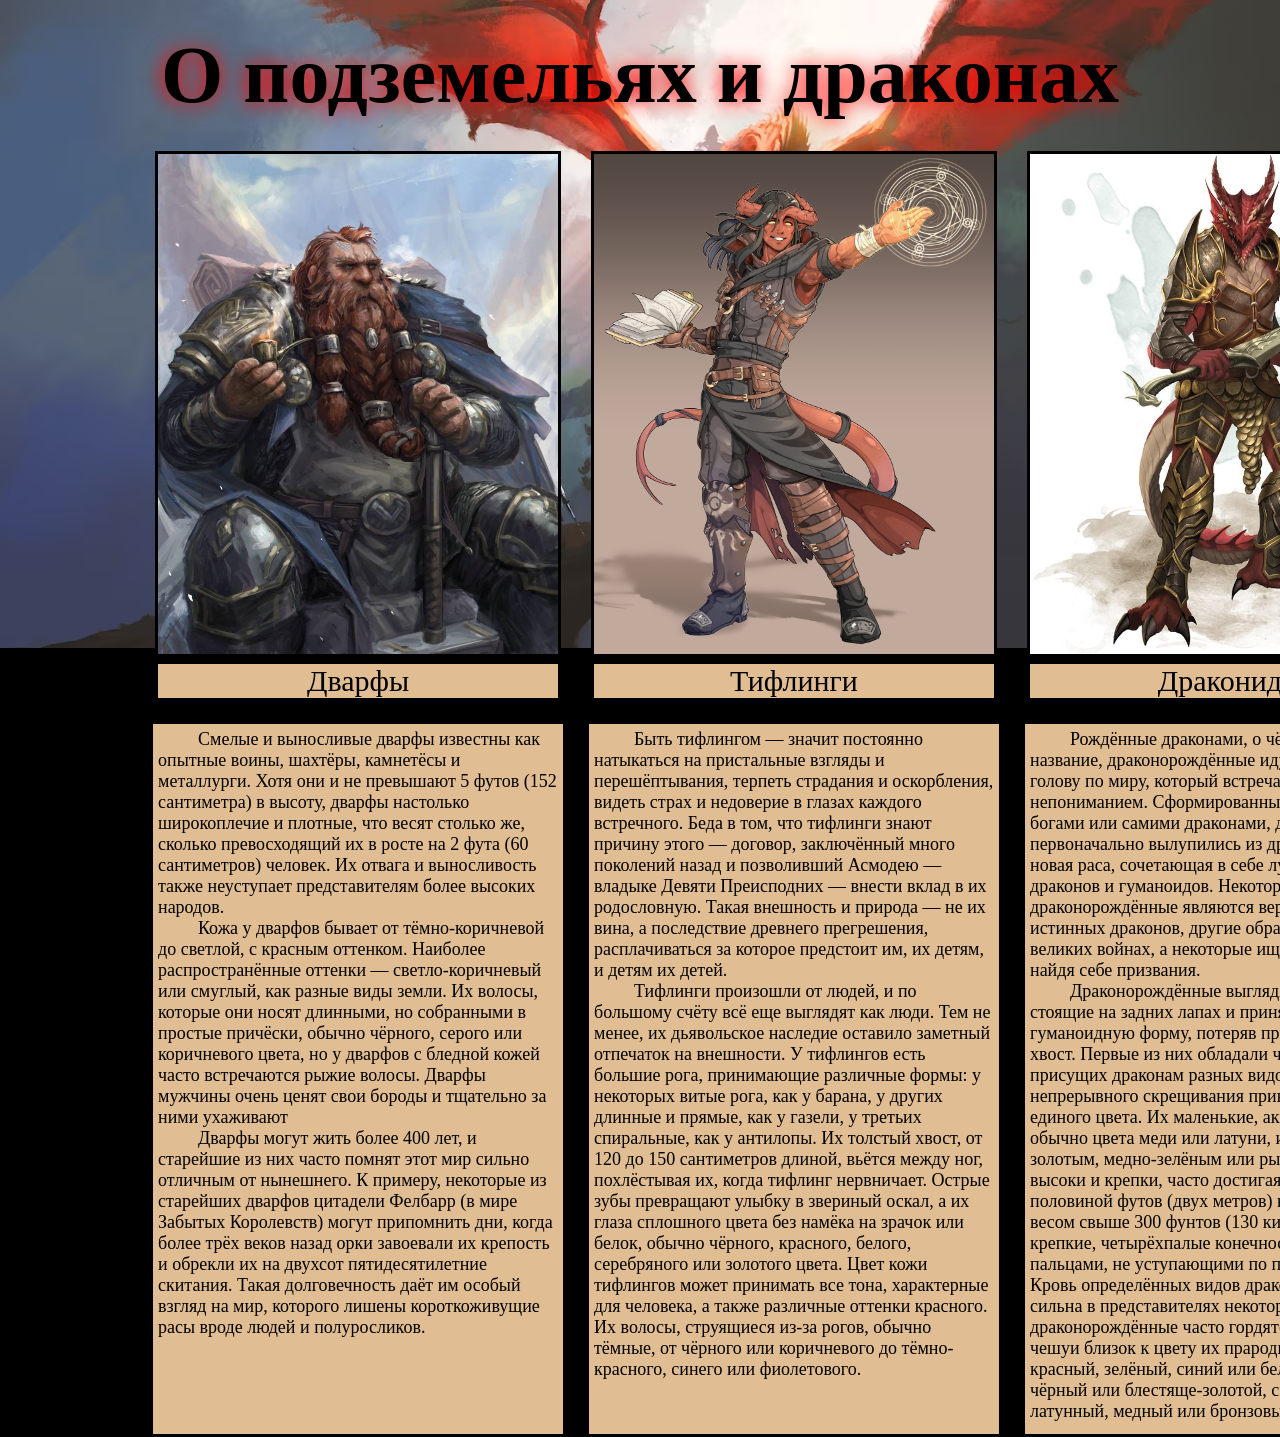
==== MySite.html @ a8800b90 "первая версия сайта" ====
<!DOCTYPE html>
<html lang="ru">
  <head>
    <meta charset="UTF-8" />
    <meta http-equiv="X-UA-Compatible" content="IE=edge" />
    <meta name="viewport" content="width=device-width, initial-scale=1.0" />
    <title>Document</title>
    <link rel="stylesheet" href="style.css" />
  </head>
  <body>
    <header>
      <h1>О подземельях и драконах</h1>
    </header>
    <main>
      <section class="about_races">
        <figure>
          <img class="races_images" src="../img/dwarf.jpg" alt="dwarf_img" />
          <figcaption class="figcaption_text">Дварфы</figcaption>
        </figure>
        <figure>
          <img class="races_images" src="/img/tifling.png" alt="tifling_img" />
          <figcaption class="figcaption_text">Тифлинги</figcaption>
        </figure>
        <figure>
          <img class="races_images" src="../img/dragonborn.jpg" alt="dragonborn_img" />
          <figcaption class="figcaption_text">Дракониды</figcaption>
        </figure>
        <div class="about_races_text">
          <p>
            Смелые и выносливые дварфы известны как опытные воины, шахтёры,
            камнетёсы и металлурги. Хотя они и не превышают 5 футов (152
            сантиметра) в высоту, дварфы настолько широкоплечие и плотные, что
            весят столько же, сколько превосходящий их в росте на 2 фута (60
            сантиметров) человек. Их отвага и выносливость также неуступает
            представителям более высоких народов.
          </p>
          <p>
            Кожа у дварфов бывает от тёмно-коричневой до светлой, с красным
            оттенком. Наиболее распространённые оттенки — светло-коричневый или
            смуглый, как разные виды земли. Их волосы, которые они носят
            длинными, но собранными в простые причёски, обычно чёрного, серого
            или коричневого цвета, но у дварфов с бледной кожей часто
            встречаются рыжие волосы. Дварфы мужчины очень ценят свои бороды и
            тщательно за ними ухаживают
          </p>
          <p>
            Дварфы могут жить более 400 лет, и старейшие из них часто помнят
            этот мир сильно отличным от нынешнего. К примеру, некоторые из
            старейших дварфов цитадели Фелбарр (в мире Забытых Королевств) могут
            припомнить дни, когда более трёх веков назад орки завоевали их
            крепость и обрекли их на двухсот пятидесятилетние скитания. Такая
            долговечность даёт им особый взгляд на мир, которого лишены
            короткоживущие расы вроде людей и полуросликов.
          </p>
        </div>
        <div class="about_races_text">
          <p>
            Быть тифлингом — значит постоянно натыкаться на пристальные взгляды
            и перешёптывания, терпеть страдания и оскорбления, видеть страх и
            недоверие в глазах каждого встречного. Беда в том, что тифлинги
            знают причину этого — договор, заключённый много поколений назад и
            позволивший Асмодею — владыке Девяти Преисподних — внести вклад в их
            родословную. Такая внешность и природа — не их вина, а последствие
            древнего прегрешения, расплачиваться за которое предстоит им, их
            детям, и детям их детей.
          </p>
          <p>
            Тифлинги произошли от людей, и по большому счёту всё еще выглядят
            как люди. Тем не менее, их дьявольское наследие оставило заметный
            отпечаток на внешности. У тифлингов есть большие рога, принимающие
            различные формы: у некоторых витые рога, как у барана, у других
            длинные и прямые, как у газели, у третьих спиральные, как у
            антилопы. Их толстый хвост, от 120 до 150 сантиметров длиной, вьётся
            между ног, похлёстывая их, когда тифлинг нервничает. Острые зубы
            превращают улыбку в звериный оскал, а их глаза сплошного цвета без
            намёка на зрачок или белок, обычно чёрного, красного, белого,
            серебряного или золотого цвета. Цвет кожи тифлингов может принимать
            все тона, характерные для человека, а также различные оттенки
            красного. Их волосы, струящиеся из-за рогов, обычно тёмные, от
            чёрного или коричневого до тёмно-красного, синего или фиолетового.
          </p>
        </div>
        <div class="about_races_text">
          <p>
            Рождённые драконами, о чём говорит их название, драконорождённые
            идут гордо подняв голову по миру, который встречает их со страхом и
            непониманием. Сформированные драконьими богами или самими драконами,
            драконорождённые первоначально вылупились из драконьих яиц как новая
            раса, сочетающая в себе лучшие качества драконов и гуманоидов.
            Некоторые драконорождённые являются верными слугами истинных
            драконов, другие образуют ряды солдат в великих войнах, а некоторые
            ищут свою судьбу, не найдя себе призвания.
          </p>
          <p>
            Драконорождённые выглядят как драконы, стоящие на задних лапах и
            принявшие гуманоидную форму, потеряв при этом крылья и хвост. Первые
            из них обладали чешуёй оттенков, присущих драконам разных видов, но
            поколения непрерывного скрещивания привели к появлению единого
            цвета. Их маленькие, аккуратные чешуйки обычно цвета меди или
            латуни, иногда с алым, золотым, медно-зелёным или рыжим оттенком.
            Они высоки и крепки, часто достигая шести с половиной футов (двух
            метров) в высоту и обладая весом свыше 300 фунтов (130 килограмм).
            Их крепкие, четырёхпалые конечности снабжены пальцами, не
            уступающими по прочности когтям. Кровь определённых видов драконов
            чрезвычайно сильна в представителях некоторых кланов. Эти
            драконорождённые часто гордятся тем, что цвет их чешуи близок к
            цвету их прародителей — ярко красный, зелёный, синий или белый,
            глянцево-чёрный или блестяще-золотой, серебряный, латунный, медный
            или бронзовый.
          </p>
        </div>
      </section>
    </main>
    <footer></footer>
  </body>
</html>
---- style.css ----
* {
  margin: 0;
  padding: 0;
}

body{
  background: #000 url(img/background.avif); /* Фоновый цвет и фоновый рисунок*/
		background-attachment: fixed; /* Фон страницы фиксируется */
		background-repeat: repeat-x; /* Изображение повторяется по горизонтали */
    background-size: 100%;
}

header {
  text-align: center;
  margin: 30px 0px;
  color: rgb(0, 0, 0);
  text-shadow: -1px 1px 20px red ;
  font-size: 40px;
}

.about_races {
  margin: 0px 150px;
  display: grid;
  grid-template-columns: auto auto auto;
  grid-template-rows: auto auto;
  justify-items: center;
  align-items: start;
  text-align: center;
  gap: 20px;
  box-sizing: border-box;
}

.races_images {
  width: 400px;
  height: 500px;
  border: solid black;
}

.figcaption_text {
  font-size: 30px;
  background-color: rgb(224, 189, 146);
  border: solid black;
}

.about_races_text{
  border: solid black;
  height: 700px;
  padding: 5px;
  font-size: 18px;
  background-color: rgb(224, 189, 146);
}

.about_races_text p {
  text-align: left;
  text-indent: 10%;
  width: 400px;
}
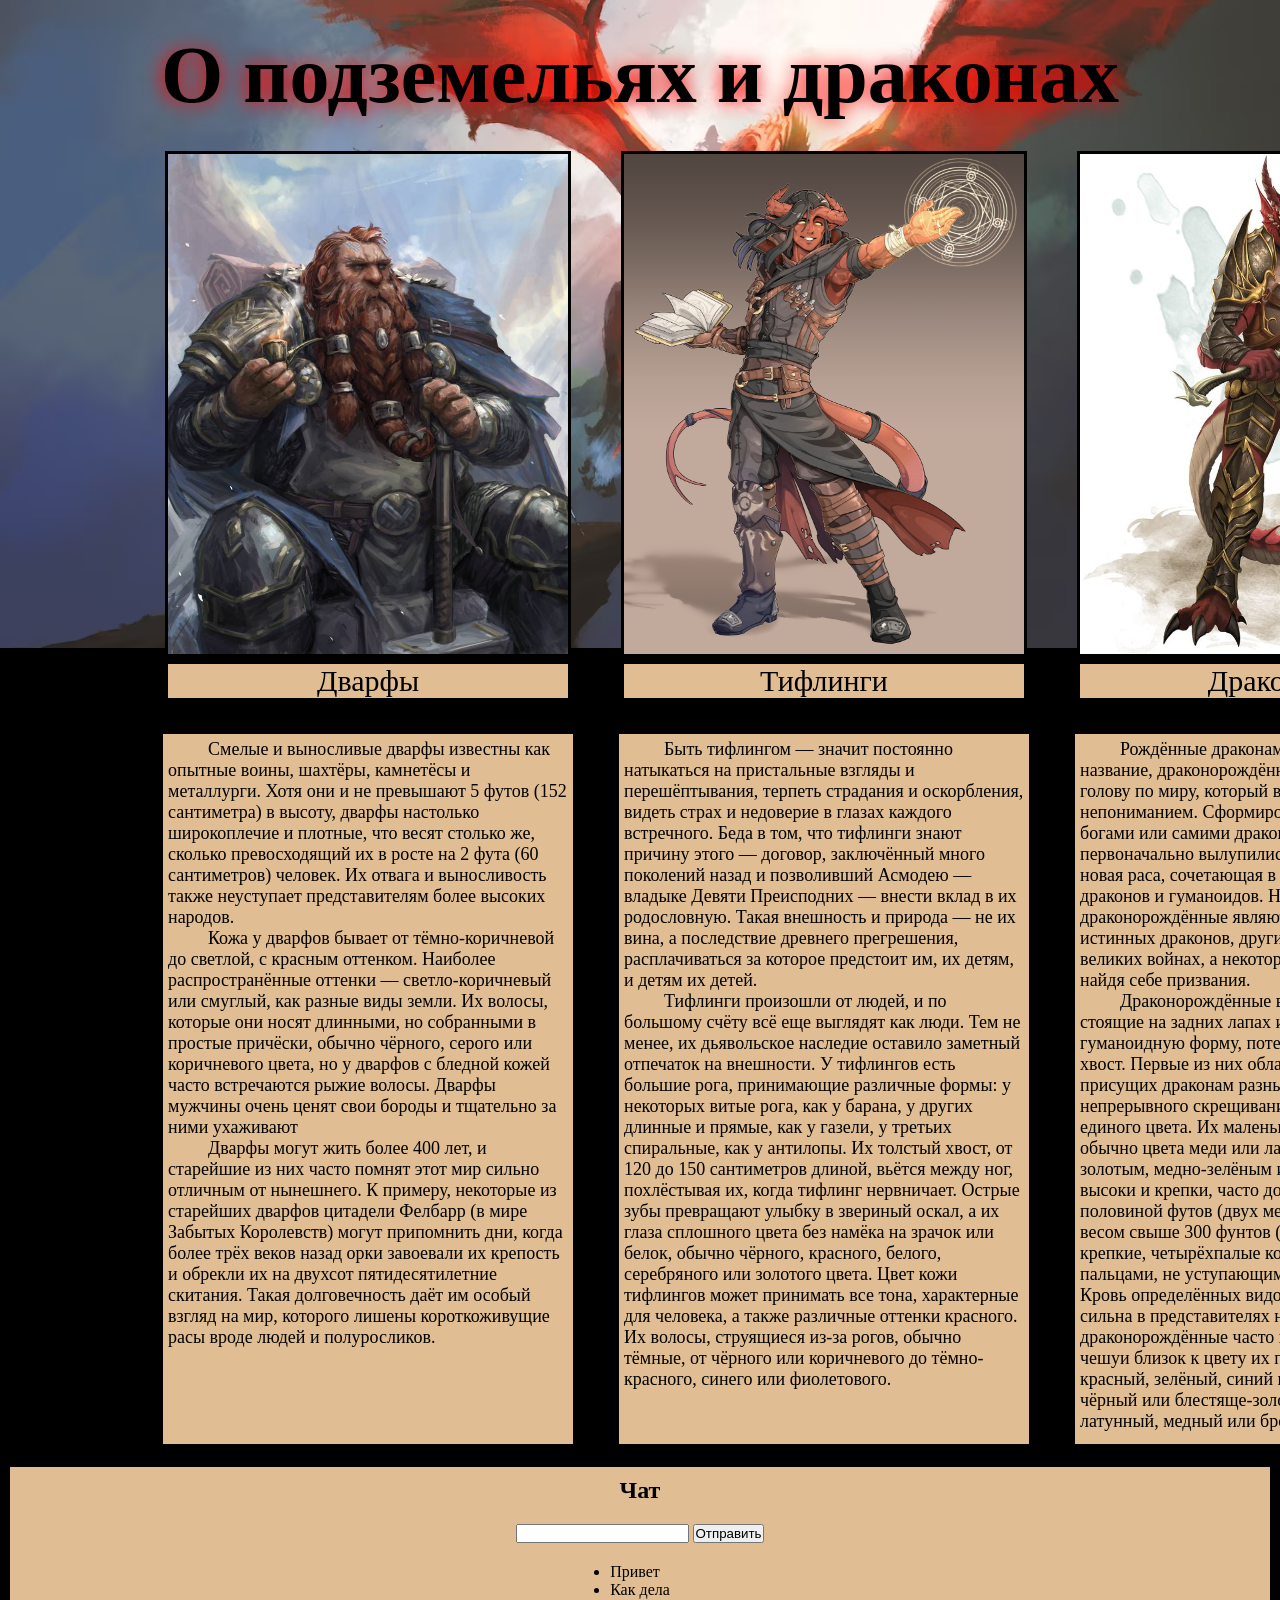
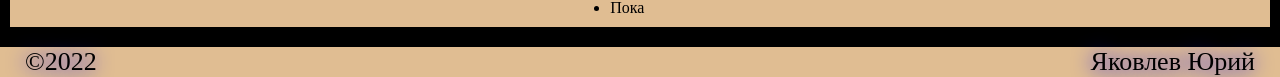
==== commit 48ccb219: "новый сайт" ====
--- a/MySite.html
+++ b/MySite.html
@@ -1,11 +1,11 @@
 <!DOCTYPE html>
 <html lang="ru">
   <head>
-    <meta charset="UTF-8" />
-    <meta http-equiv="X-UA-Compatible" content="IE=edge" />
-    <meta name="viewport" content="width=device-width, initial-scale=1.0" />
+    <meta charset="UTF-8">
+    <meta http-equiv="X-UA-Compatible" content="IE=edge">
+    <meta name="viewport" content="width=device-width, initial-scale=1.0">
     <title>Document</title>
-    <link rel="stylesheet" href="style.css" />
+    <link rel="stylesheet" href="style.css">
   </head>
   <body>
     <header>
@@ -14,15 +14,15 @@
     <main>
       <section class="about_races">
         <figure>
-          <img class="races_images" src="../img/dwarf.jpg" alt="dwarf_img" />
+          <img class="races_images" src="../img/dwarf.jpg" alt="dwarf_img">
           <figcaption class="figcaption_text">Дварфы</figcaption>
         </figure>
         <figure>
-          <img class="races_images" src="/img/tifling.png" alt="tifling_img" />
+          <img class="races_images" src="/img/tifling.png" alt="tifling_img">
           <figcaption class="figcaption_text">Тифлинги</figcaption>
         </figure>
         <figure>
-          <img class="races_images" src="../img/dragonborn.jpg" alt="dragonborn_img" />
+          <img class="races_images" src="../img/dragonborn.jpg" alt="dragonborn_img">
           <figcaption class="figcaption_text">Дракониды</figcaption>
         </figure>
         <div class="about_races_text">
@@ -110,7 +110,22 @@
           </p>
         </div>
       </section>
+      <div class="chat">
+        <h2>Чат</h2>
+        <div>
+            <input type="text">
+            <button>Отправить</button>
+         </div>
+        <ul>
+            <li>Привет</li>
+            <li>Как дела</li>
+            <li>Пока</li>
+        </ul>
+      </div>
     </main>
-    <footer></footer>
+    <footer>
+        <p>©️2022</p>
+        <p>Яковлев Юрий</p>
+    </footer>
   </body>
 </html>
--- a/style.css
+++ b/style.css
@@ -56,3 +56,25 @@
   width: 400px;
 }
 
+.chat{
+  background-color: rgb(224, 189, 146);
+  display: flex;
+  justify-content: center;
+  align-items: center;
+  flex-direction: column;
+  margin: 10px;
+}
+
+.chat h2, div, ul {
+  margin: 10px;
+}
+
+footer{
+  display: flex;
+  justify-content: space-between;
+  background-color: rgb(224, 189, 146);
+  margin-top: 20px;
+  padding: 0px 25px;
+  font-size: 26px;
+  text-shadow: -1px 1px 20px rgb(4, 0, 255) ;
+}
